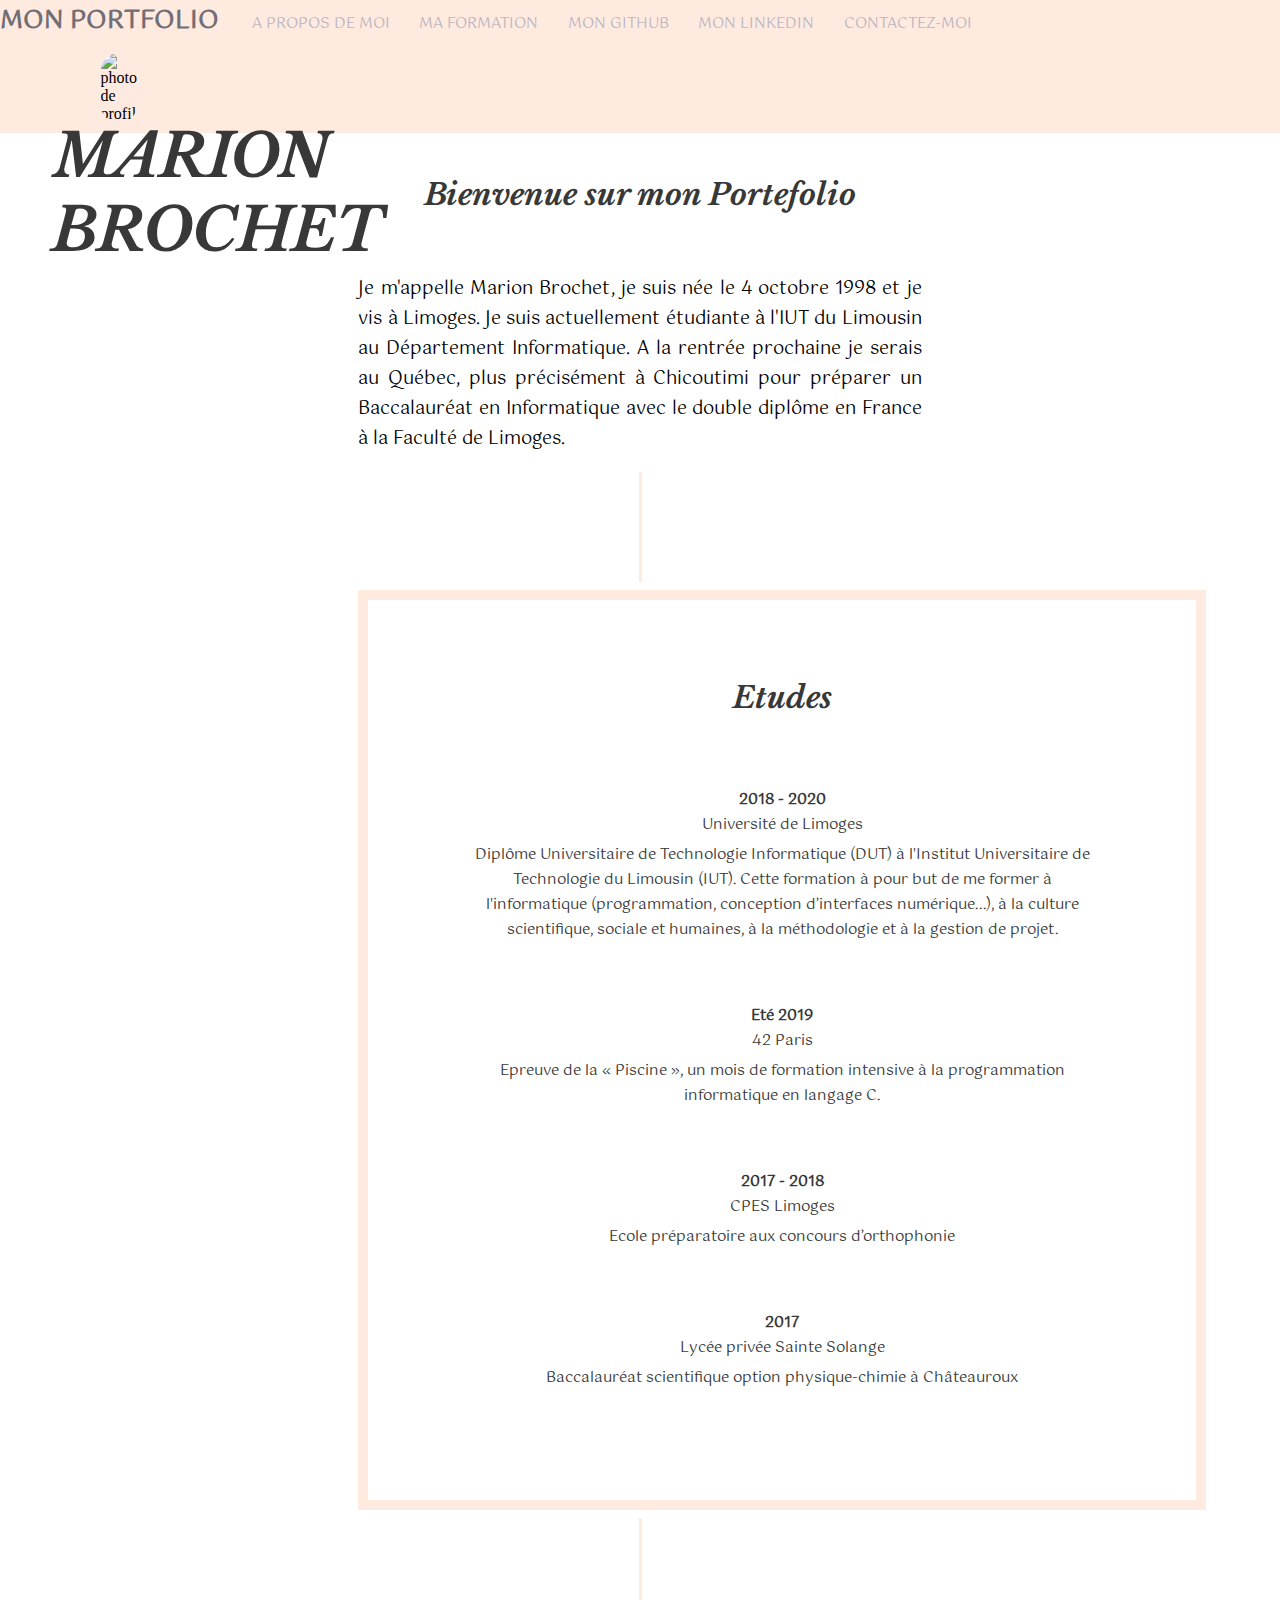
==== HTML/index.html @ 9174c8bb "Commit 1" ====
<!doctype html>
<html lang="fr">
<head>
	<title>Marion Brochet</title>
	<meta charset="UTF-8">
	<link rel="shortcut icon" href="../IMAGES/logo.png">
	<!-- font -->
	<link href="https://fonts.googleapis.com/css2?family=Libre+Baskerville&display=swap" rel="stylesheet">
	<link href="https://fonts.googleapis.com/css2?family=Gotu&display=swap" rel="stylesheet">
	<!-- css -->
	<link rel="stylesheet" href="../CSS/style.css">
  <script type="text/javascript" src="../js.js"></script>
</head>
<body>
  <div class="presentation">
    <div class="menu">
      <a href="#" class="logo"> Mon portfolio </a>

        <a href="#about"> A propos de moi</a>
        <a href="#education"> Ma formation</a>
        <a href="#git"> Mon github </a>
        <a href="#lin"> Mon Linkedin </a>
        <a href="#contact"> Contactez-moi </a>
    </div>
    <div class="photoetcercle">
      <!-- <div class="spinner-box">
        <div class="solar-system">
          <div class="earth-orbit orbit">
            <div class="planet earth"></div>
            <div class="venus-orbit orbit">
              <div class="planet venus"></div>
              <div class="mercury-orbit orbit">
                <div class="planet mercury"></div>
                <div class="sun"></div>
              </div>
            </div>
          </div>
        </div>
      </div> -->
      <div class="imageettexte">
        <img class="image" src="../canva-photo-editor.png" alt="photo de profil">
        <div class="text"> <h2>MARION BROCHET</h2></div>
      </div>
    </div>
  </div>
  <div id="about" class="propos">
    <br>
    <h2 >Bienvenue sur mon Portefolio</h2>
    <br>
    <p>Je m'appelle Marion Brochet, je suis née le 4 octobre 1998 et je vis à Limoges. Je suis actuellement étudiante à l'IUT du Limousin au Département Informatique. A la rentrée prochaine je serais au Québec, plus précisément à Chicoutimi pour préparer un Baccalauréat en Informatique avec le double diplôme en France à la Faculté de Limoges.</p>
  </div>
  <hr width="1px" size="110px" color="#ffeae0">
  <div id="education" class="recEduc">
    <br>
    <br>
    <br>
    <h2> Etudes </h2>
    <br>
    <br>
    <h1>2018 - 2020</h1>
    <p>Université de Limoges</p>
    <p>Diplôme Universitaire de Technologie Informatique (DUT) à l'Institut Universitaire de Technologie du Limousin (IUT). Cette formation à pour but de me former à l'informatique (programmation, conception d’interfaces numérique...), à la culture scientifique, sociale et humaines, à la méthodologie et à la gestion de projet. </p>
    <br>
    <br>
    <h1>Eté 2019</h1>
    <p>42 Paris</p>
    <p>Epreuve de la « Piscine », un mois de formation intensive à la programmation informatique en langage C.</p>
    <br>
    <br>
    <h1>2017 - 2018</h1>
    <p>CPES Limoges</p>
    <p>Ecole préparatoire aux concours d’orthophonie</p>
    <br>
    <br>
    <h1>2017</h1>
    <p>Lycée privée Sainte Solange</p>
    <p>Baccalauréat scientifique option physique-chimie à Châteauroux </p>
  </div>
  <hr width="1px" size="110px" color="#ffeae0">

</body>
</html>
---- CSS/style.css ----
@charset "UTF-8";

html, body {
	height: 100%;
}

body {
	margin: 0;
	padding: 0;
}

/* MENU DU HAUT */

.menu .logo {
  	color:#716E75;
    font-weight: bold;
    font-size: 25px;
}
.menu a {
	color : #BBB6C2;
	margin-right: 20px;
	text-transform: uppercase;
  text-decoration: none;
  font-size: 15px;
  margin-right: 2%;
}

.menu a:hover, .logo:hover {
	color:#716E75;
}

.presentation {
  background-color: #ffeae0;
}

h2 {
  font-family: 'Libre Baskerville', serif;
  font-size: 60px;
  font-style: italic;
  color : #383838;

}

img {
  height: 500px;
}

a, p, h1 {
  font-family: 'Gotu', sans-serif;
}

.photoetcercle {
    display: inline-block;
    position: relative;
}

.photoetcercle .spinner-box {
  position: absolute;
}

.spinner-box {
  margin-top: 20%;

}
.imageettexte {
    display: inline-block;
    position: relative;
    margin-left: 5%;
}

.image {
  margin: 10% 0% 10% 90%;
  border-radius: 100px;
}

.imageettexte .text {
    z-index: 1;
    position: absolute;
    text-align: center;
    top: 30%;
    left: 45%;
    width: 70%;
}

/* A PROPOS DE MOIS */

.propos h2 {
  text-align: center;
  font-weight: bold;
  color:#383838;
  font-size: 30px;
}

.propos p {
  text-align: justify;
  margin-right: 28%;
  margin-left: 28%;
  font-size: 18px;
}

/* EDUCATION */

.recEduc {
  border: 10px solid #ffeae0;
  width:828px;
	height:900px;
  margin-left: 28%;
  text-align: justify;
}

.recEduc h2 {
  text-align: center;
  font-weight: bold;
  color:#383838;
  font-size: 30px;
}

.recEduc p {
  text-align: center;
  color:#383838;
  font-size: 15px;
  margin-right: 12%;
  margin-left: 12%;
  margin-top: -10px;
}

.recEduc h1 {
  text-align: center;
  color:#383838;
  font-size: 15px;
  margin-right: 12%;
  margin-left: 12%;
}


/* ANIMATION CERCLE */
/*
@keyframes spin {
  from {
    transform: rotate(0);
  }
  to{
    transform: rotate(359deg);
  }
}

.spinner-box {
  width: 300px;
  height: 300px;
  display: flex;
  justify-content: center;
  align-items: center;
  background-color: transparent;
} */

/* SOLAR SYSTEM */
/*
.solar-system {
  width: 250px;
  height: 250px;
  display: flex;
  justify-content: center;
  align-items: center;
}

.orbit {
	position: relative;
	display: flex;
	justify-content: center;
	align-items: center;
	border: 1px solid #BFB0A8;
	border-radius: 50%;
}

.earth-orbit {
	width: 165px;
	height: 165px;
  -webkit-animation: spin 12s linear 0s infinite;
}

.venus-orbit {
	width: 120px;
	height: 120px;
  -webkit-animation: spin 7.4s linear 0s infinite;
}

.mercury-orbit {
	width: 90px;
	height: 90px;
  -webkit-animation: spin 3s linear 0s infinite;
}

.planet {
	position: absolute;
	top: -5px;
  width: 10px;
  height: 10px;
	border-radius: 50%;
  background-color: #D4ECFFe;
}

.sun {
	width: 35px;
	height: 35px;
	border-radius: 50%;
	background-color: #C7E7FF;
} */


  /* Tablette */
@media screen and (max-width: 992px) {
  body {
    background-color: red;
  }
}

/* Mobile */
@media screen and (max-width: 600px) {
  body {
    background-color: olive;
  }
}


/* Couleur :

Rose pale : #ffeae0
Gris foncé : 383838
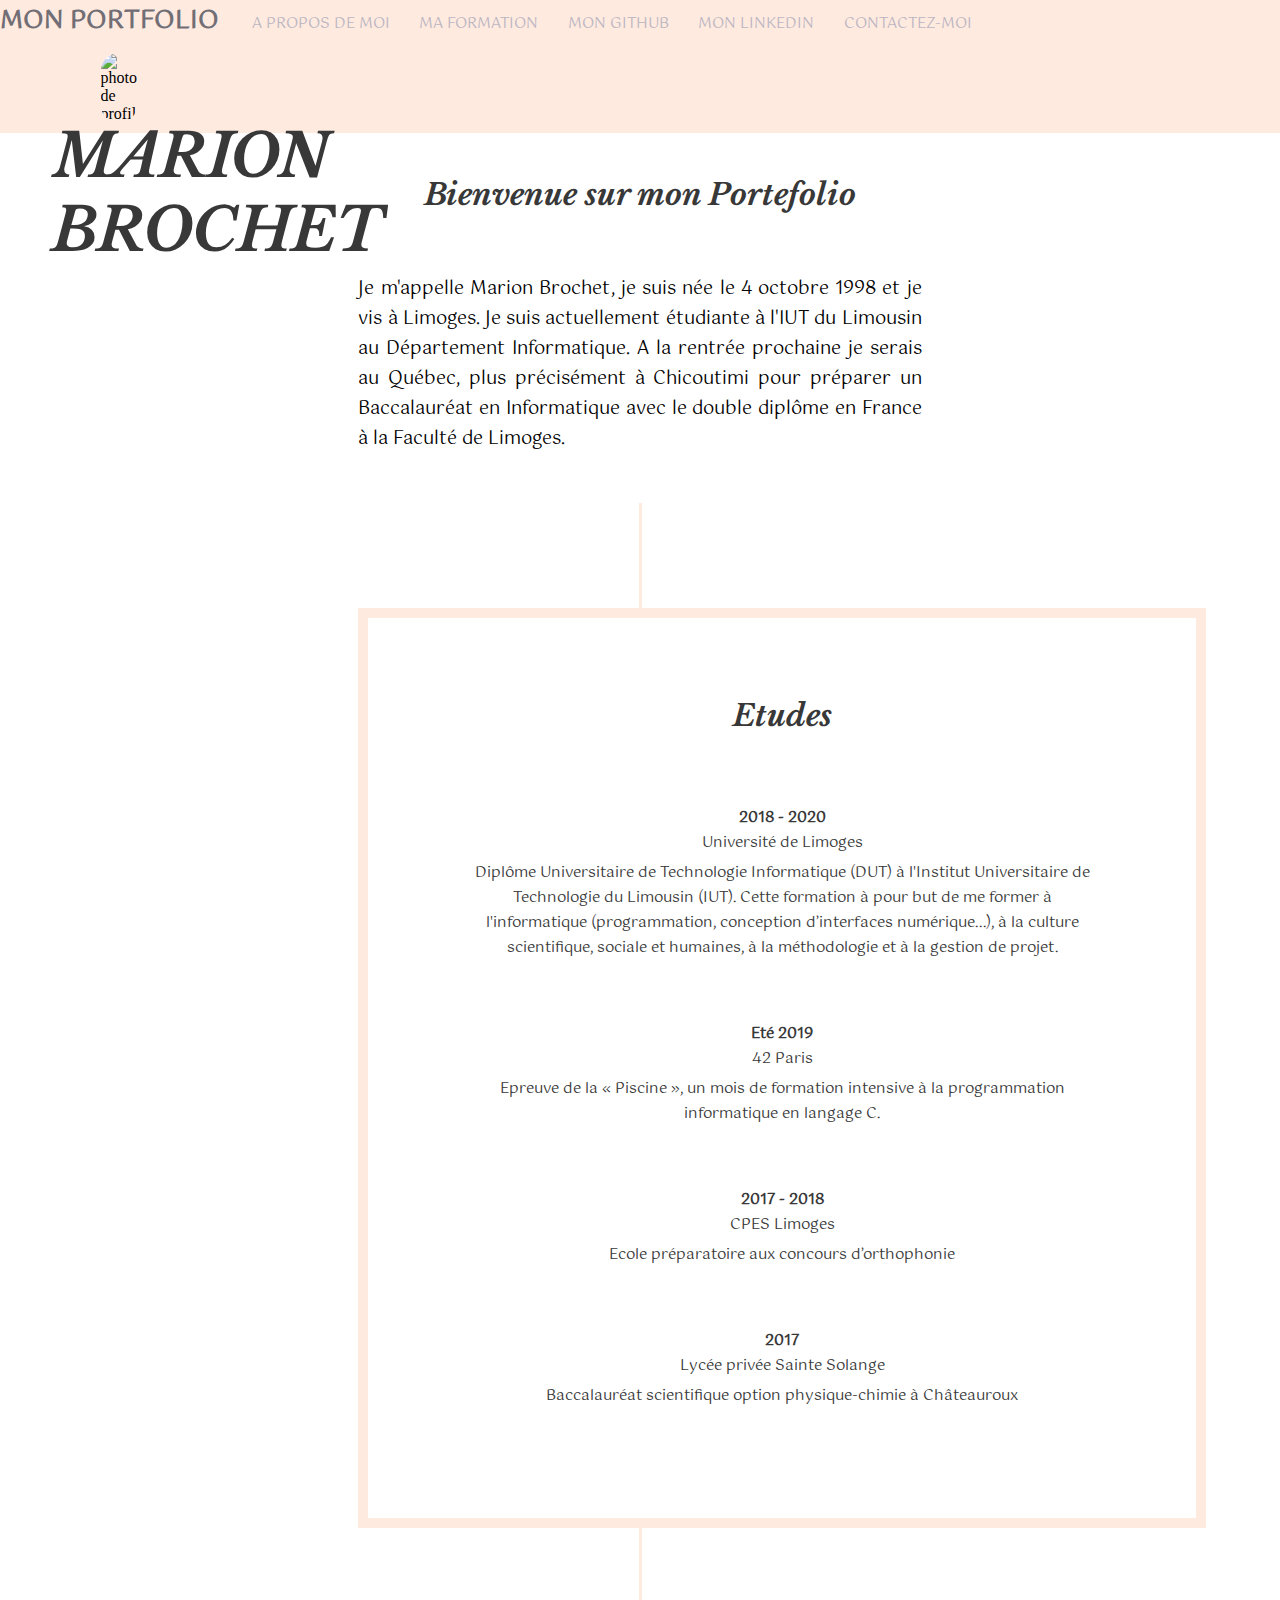
==== commit c9a8d44c: "Mise en page accueil" ====
--- a/HTML/index.html
+++ b/HTML/index.html
@@ -9,6 +9,7 @@
 	<link href="https://fonts.googleapis.com/css2?family=Gotu&display=swap" rel="stylesheet">
 	<!-- css -->
 	<link rel="stylesheet" href="../CSS/style.css">
+
   <script type="text/javascript" src="../js.js"></script>
 </head>
 <body>
@@ -22,6 +23,7 @@
         <a href="#lin"> Mon Linkedin </a>
         <a href="#contact"> Contactez-moi </a>
     </div>
+
     <div class="photoetcercle">
       <!-- <div class="spinner-box">
         <div class="solar-system">
@@ -49,6 +51,8 @@
     <br>
     <p>Je m'appelle Marion Brochet, je suis née le 4 octobre 1998 et je vis à Limoges. Je suis actuellement étudiante à l'IUT du Limousin au Département Informatique. A la rentrée prochaine je serais au Québec, plus précisément à Chicoutimi pour préparer un Baccalauréat en Informatique avec le double diplôme en France à la Faculté de Limoges.</p>
   </div>
+	<br>
+	<br>
   <hr width="1px" size="110px" color="#ffeae0">
   <div id="education" class="recEduc">
     <br>
@@ -78,5 +82,6 @@
   </div>
   <hr width="1px" size="110px" color="#ffeae0">
 
+
 </body>
 </html>
--- a/CSS/style.css
+++ b/CSS/style.css
@@ -2,11 +2,26 @@
 
 html, body {
 	height: 100%;
+}
+@keyframes fadein {
+    from {
+        opacity:0;
+				transition : all 0.5s ease-in-out;
+				transform : translate(0px,-100px);
+
+    }
+    to {
+        opacity:1;
+    }
 }
 
 body {
 	margin: 0;
 	padding: 0;
+	animation: fadein 2s;
+    -moz-animation: fadein 2s; /* Firefox */
+    -webkit-animation: fadein 2s; /* Safari et Chrome */
+    -o-animation: fadein 2s; /* Opera */
 }
 
 /* MENU DU HAUT */
@@ -132,7 +147,10 @@
   margin-left: 12%;
 }
 
-
+hr {
+	margin-bottom: -5px;
+	margin-top: -5px;
+}
 /* ANIMATION CERCLE */
 /*
 @keyframes spin {
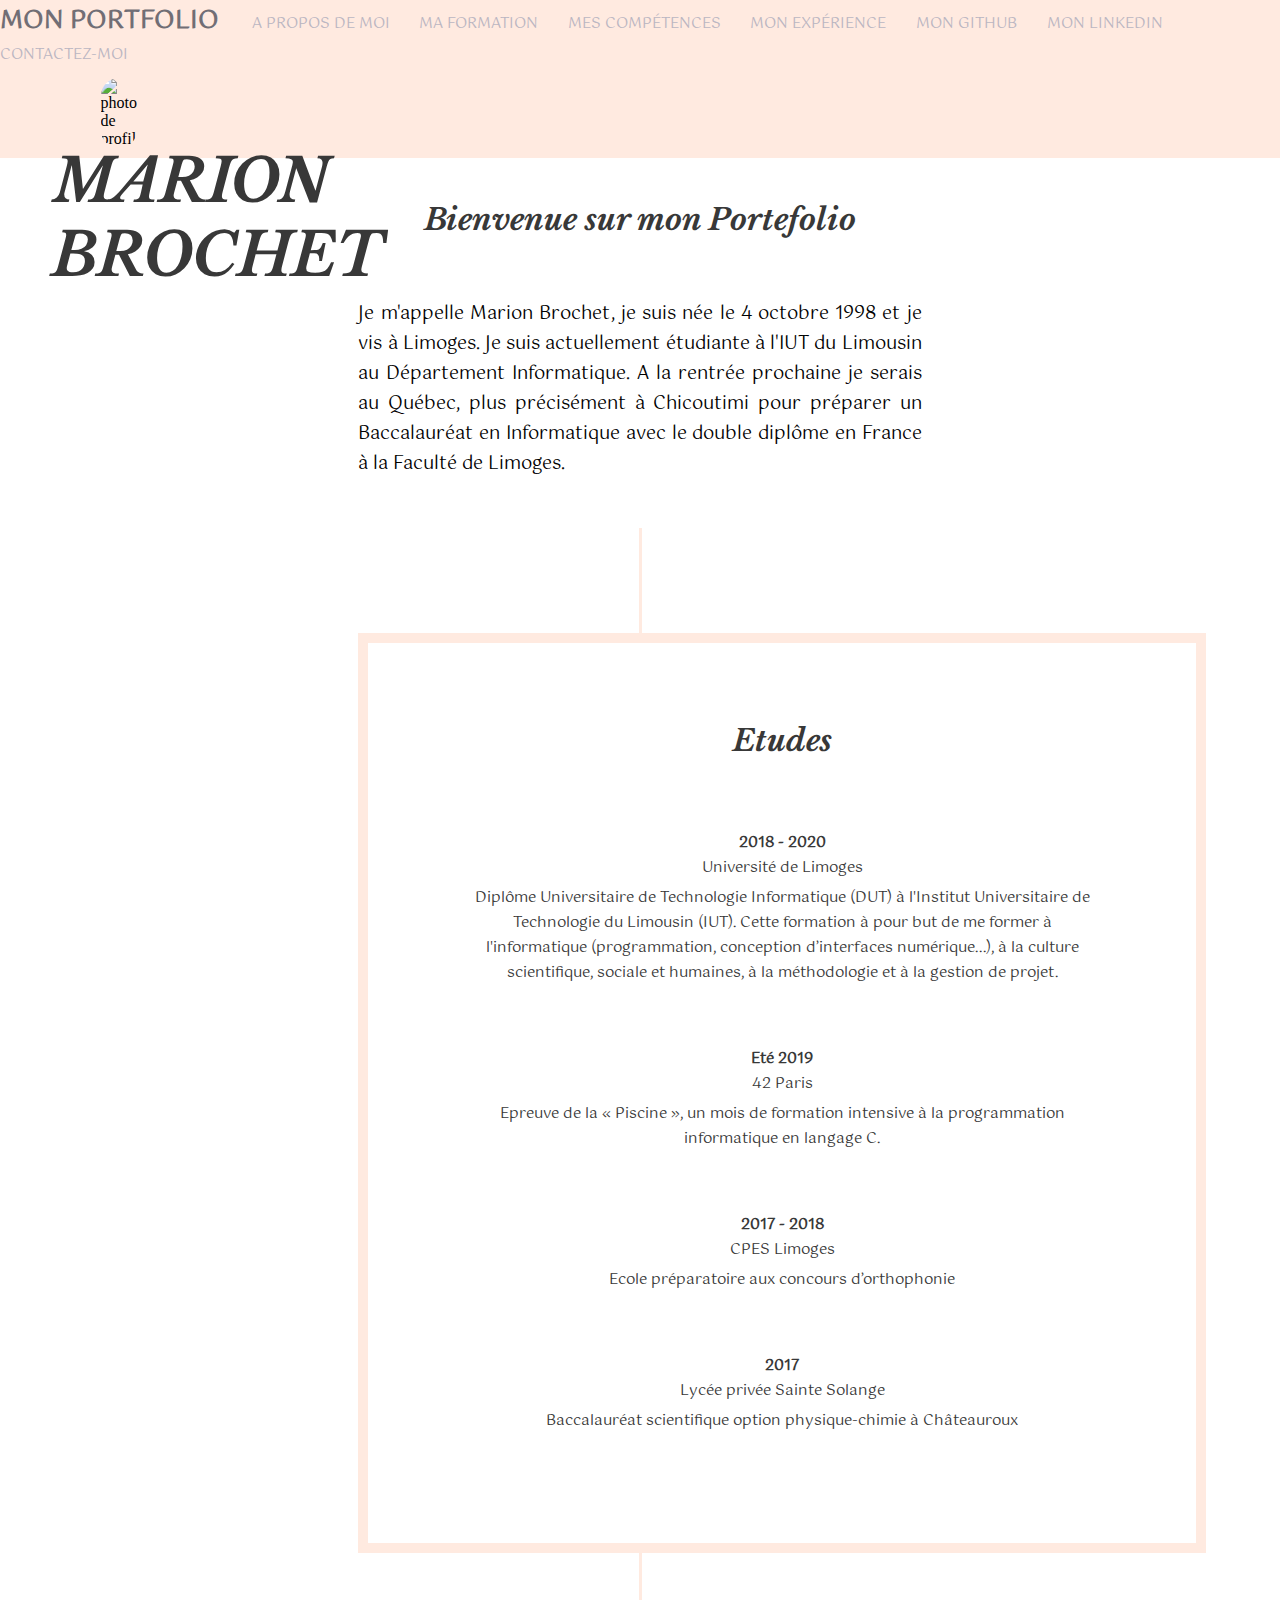
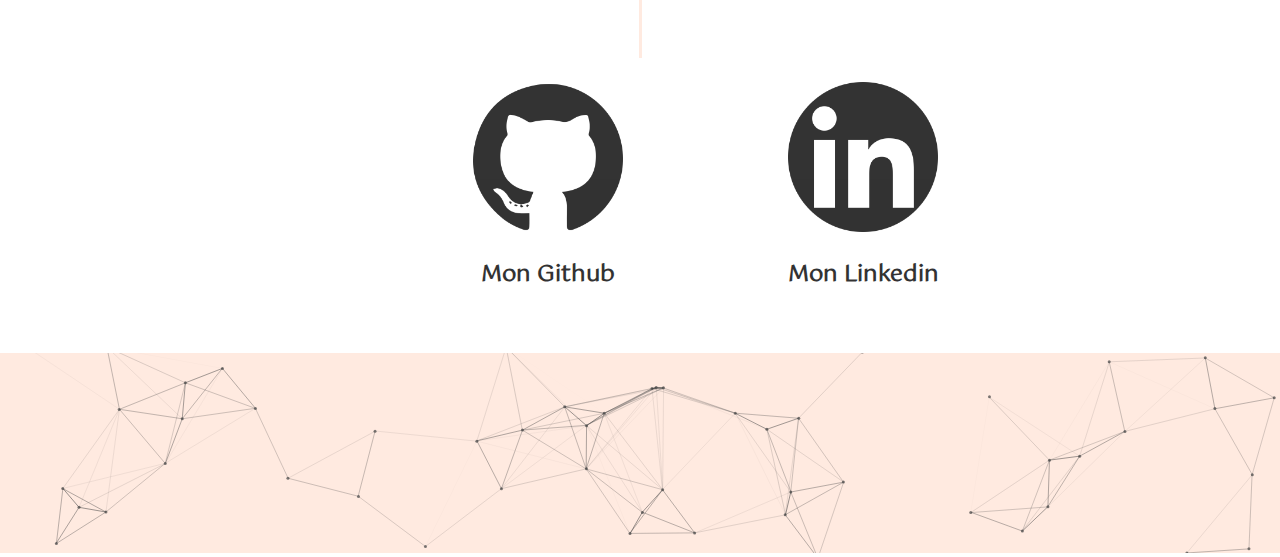
==== commit 534496e0: "Footer et Lien Git et Linkedin" ====
--- a/HTML/index.html
+++ b/HTML/index.html
@@ -13,47 +13,40 @@
   <script type="text/javascript" src="../js.js"></script>
 </head>
 <body>
+
   <div class="presentation">
     <div class="menu">
       <a href="#" class="logo"> Mon portfolio </a>
 
         <a href="#about"> A propos de moi</a>
         <a href="#education"> Ma formation</a>
+				<a href="#comp"> Mes compétences</a>
+				<a href="#exp"> Mon expérience</a>
         <a href="#git"> Mon github </a>
         <a href="#lin"> Mon Linkedin </a>
         <a href="#contact"> Contactez-moi </a>
     </div>
 
     <div class="photoetcercle">
-      <!-- <div class="spinner-box">
-        <div class="solar-system">
-          <div class="earth-orbit orbit">
-            <div class="planet earth"></div>
-            <div class="venus-orbit orbit">
-              <div class="planet venus"></div>
-              <div class="mercury-orbit orbit">
-                <div class="planet mercury"></div>
-                <div class="sun"></div>
-              </div>
-            </div>
-          </div>
-        </div>
-      </div> -->
       <div class="imageettexte">
-        <img class="image" src="../canva-photo-editor.png" alt="photo de profil">
+        <img class="image" src="../IMAGES/canva-photo-editor.png" alt="photo de profil">
         <div class="text"> <h2>MARION BROCHET</h2></div>
       </div>
     </div>
   </div>
+
   <div id="about" class="propos">
     <br>
     <h2 >Bienvenue sur mon Portefolio</h2>
     <br>
     <p>Je m'appelle Marion Brochet, je suis née le 4 octobre 1998 et je vis à Limoges. Je suis actuellement étudiante à l'IUT du Limousin au Département Informatique. A la rentrée prochaine je serais au Québec, plus précisément à Chicoutimi pour préparer un Baccalauréat en Informatique avec le double diplôme en France à la Faculté de Limoges.</p>
   </div>
+
 	<br>
 	<br>
+
   <hr width="1px" size="110px" color="#ffeae0">
+
   <div id="education" class="recEduc">
     <br>
     <br>
@@ -80,8 +73,48 @@
     <p>Lycée privée Sainte Solange</p>
     <p>Baccalauréat scientifique option physique-chimie à Châteauroux </p>
   </div>
+
   <hr width="1px" size="110px" color="#ffeae0">
 
 
+	<div class="donne">
+		<article id="git" class="github">
+			<a class="liengl" href="https://github.com/marionjadebrochet">
+			<img class="gitimg" src="../IMAGES/github.png" alt="Logo Github">
+			<p class="butongitlin">Mon Github</p></a>
+		</article>
+		<article id="lin" class="linkedin">
+				<a class="liengl" href="https://www.linkedin.com/in/marion-brochet/">
+			<img class="linimg" src="../IMAGES/linkedin.png" alt="Logo Linkedin">
+			<p class="butongitlin">Mon Linkedin</p></a>
+		</article>
+	</div>
+
+
+
+<footer>
+	<div id="particle-canvas">
+	</div>
+</footer>
+
+<script type="text/javascript">
+// particle.min.js hosted on GitHub
+// Scroll down for initialisation code
+
+!function(a){var b="object"==typeof self&&self.self===self&&self||"object"==typeof global&&global.global===global&&global;"function"==typeof define&&define.amd?define(["exports"],function(c){b.ParticleNetwork=a(b,c)}):"object"==typeof module&&module.exports?module.exports=a(b,{}):b.ParticleNetwork=a(b,{})}(function(a,b){var c=function(a){this.canvas=a.canvas,this.g=a.g,this.particleColor=a.options.particleColor,this.x=Math.random()*this.canvas.width,this.y=Math.random()*this.canvas.height,this.velocity={x:(Math.random()-.5)*a.options.velocity,y:(Math.random()-.5)*a.options.velocity}};return c.prototype.update=function(){(this.x>this.canvas.width+20||this.x<-20)&&(this.velocity.x=-this.velocity.x),(this.y>this.canvas.height+20||this.y<-20)&&(this.velocity.y=-this.velocity.y),this.x+=this.velocity.x,this.y+=this.velocity.y},c.prototype.h=function(){this.g.beginPath(),this.g.fillStyle=this.particleColor,this.g.globalAlpha=.7,this.g.arc(this.x,this.y,1.5,0,2*Math.PI),this.g.fill()},b=function(a,b){this.i=a,this.i.size={width:this.i.offsetWidth,height:this.i.offsetHeight},b=void 0!==b?b:{},this.options={particleColor:void 0!==b.particleColor?b.particleColor:"#fff",background:void 0!==b.background?b.background:"#1a252f",interactive:void 0!==b.interactive?b.interactive:!0,velocity:this.setVelocity(b.speed),density:this.j(b.density)},this.init()},b.prototype.init=function(){if(this.k=document.createElement("div"),this.i.appendChild(this.k),this.l(this.k,{position:"absolute",top:0,left:0,bottom:0,right:0,"z-index":1}),/(^#[0-9A-F]{6}$)|(^#[0-9A-F]{3}$)/i.test(this.options.background))this.l(this.k,{background:this.options.background});else{if(!/\.(gif|jpg|jpeg|tiff|png)$/i.test(this.options.background))return console.error("Please specify a valid background image or hexadecimal color"),!1;this.l(this.k,{background:'url("'+this.options.background+'") no-repeat center',"background-size":"cover"})}if(!/(^#[0-9A-F]{6}$)|(^#[0-9A-F]{3}$)/i.test(this.options.particleColor))return console.error("Please specify a valid particleColor hexadecimal color"),!1;this.canvas=document.createElement("canvas"),this.i.appendChild(this.canvas),this.g=this.canvas.getContext("2d"),this.canvas.width=this.i.size.width,this.canvas.height=this.i.size.height,this.l(this.i,{position:"relative"}),this.l(this.canvas,{"z-index":"20",position:"relative"}),window.addEventListener("resize",function(){return this.i.offsetWidth===this.i.size.width&&this.i.offsetHeight===this.i.size.height?!1:(this.canvas.width=this.i.size.width=this.i.offsetWidth,this.canvas.height=this.i.size.height=this.i.offsetHeight,clearTimeout(this.m),void(this.m=setTimeout(function(){this.o=[];for(var a=0;a<this.canvas.width*this.canvas.height/this.options.density;a++)this.o.push(new c(this));this.options.interactive&&this.o.push(this.p),requestAnimationFrame(this.update.bind(this))}.bind(this),500)))}.bind(this)),this.o=[];for(var a=0;a<this.canvas.width*this.canvas.height/this.options.density;a++)this.o.push(new c(this));this.options.interactive&&(this.p=new c(this),this.p.velocity={x:0,y:0},this.o.push(this.p),this.canvas.addEventListener("mousemove",function(a){this.p.x=a.clientX-this.canvas.offsetLeft,this.p.y=a.clientY-this.canvas.offsetTop}.bind(this)),this.canvas.addEventListener("mouseup",function(a){this.p.velocity={x:(Math.random()-.5)*this.options.velocity,y:(Math.random()-.5)*this.options.velocity},this.p=new c(this),this.p.velocity={x:0,y:0},this.o.push(this.p)}.bind(this))),requestAnimationFrame(this.update.bind(this))},b.prototype.update=function(){this.g.clearRect(0,0,this.canvas.width,this.canvas.height),this.g.globalAlpha=1;for(var a=0;a<this.o.length;a++){this.o[a].update(),this.o[a].h();for(var b=this.o.length-1;b>a;b--){var c=Math.sqrt(Math.pow(this.o[a].x-this.o[b].x,2)+Math.pow(this.o[a].y-this.o[b].y,2));c>120||(this.g.beginPath(),this.g.strokeStyle=this.options.particleColor,this.g.globalAlpha=(120-c)/120,this.g.lineWidth=.7,this.g.moveTo(this.o[a].x,this.o[a].y),this.g.lineTo(this.o[b].x,this.o[b].y),this.g.stroke())}}0!==this.options.velocity&&requestAnimationFrame(this.update.bind(this))},b.prototype.setVelocity=function(a){return"fast"===a?1:"slow"===a?.33:"none"===a?0:.66},b.prototype.j=function(a){return"high"===a?5e3:"low"===a?2e4:isNaN(parseInt(a,10))?1e4:a},b.prototype.l=function(a,b){for(var c in b)a.style[c]=b[c]},b});
+
+// Initialisation
+
+var canvasDiv = document.getElementById('particle-canvas');
+var options = {
+particleColor: '#454545',
+background: '#ffeae0',
+interactive: true,
+speed: 'medium',
+density: 'high'
+};
+var particleCanvas = new ParticleNetwork(canvasDiv, options);
+</script>
+
 </body>
 </html>
--- a/CSS/style.css
+++ b/CSS/style.css
@@ -24,6 +24,7 @@
     -o-animation: fadein 2s; /* Opera */
 }
 
+
 /* MENU DU HAUT */
 
 .menu .logo {
@@ -151,79 +152,72 @@
 	margin-bottom: -5px;
 	margin-top: -5px;
 }
-/* ANIMATION CERCLE */
-/*
-@keyframes spin {
-  from {
-    transform: rotate(0);
-  }
-  to{
-    transform: rotate(359deg);
-  }
-}
-
-.spinner-box {
-  width: 300px;
-  height: 300px;
-  display: flex;
-  justify-content: center;
-  align-items: center;
-  background-color: transparent;
-} */
-
-/* SOLAR SYSTEM */
-/*
-.solar-system {
-  width: 250px;
+
+/* CARRE */
+
+.donne {
+	height: 300px;
+	/* background-color: #ffeae0; */
+	display: flex;
+}
+
+.github  {
+	width: 200px;
   height: 250px;
-  display: flex;
-  justify-content: center;
-  align-items: center;
-}
-
-.orbit {
-	position: relative;
-	display: flex;
-	justify-content: center;
-	align-items: center;
-	border: 1px solid #BFB0A8;
-	border-radius: 50%;
-}
-
-.earth-orbit {
-	width: 165px;
-	height: 165px;
-  -webkit-animation: spin 12s linear 0s infinite;
-}
-
-.venus-orbit {
-	width: 120px;
-	height: 120px;
-  -webkit-animation: spin 7.4s linear 0s infinite;
-}
-
-.mercury-orbit {
-	width: 90px;
-	height: 90px;
-  -webkit-animation: spin 3s linear 0s infinite;
-}
-
-.planet {
-	position: absolute;
-	top: -5px;
-  width: 10px;
-  height: 10px;
-	border-radius: 50%;
-  background-color: #D4ECFFe;
-}
-
-.sun {
-	width: 35px;
-	height: 35px;
-	border-radius: 50%;
-	background-color: #C7E7FF;
-} */
-
+	margin-left: 35%;
+	border-radius: 40px;
+	opacity: 0.8;
+}
+
+.github:hover {
+	opacity: 1;
+  transition: 0.3s;
+	background-color: #ffeae0;
+}
+
+.linkedin {
+  width: 200px;
+  height: 250px;
+	margin-left: 9%;
+	border-radius: 40px;
+	opacity: 0.8;
+}
+
+.linkedin:hover {
+	opacity: 1;
+  transition: 0.3s;
+	background-color: #ffeae0;
+}
+
+.gitimg {
+	width: 150px;
+	height: 150px;
+	display: block;
+    margin-left: auto;
+		margin-right: auto;
+		margin-top: -5%;
+}
+
+.linimg {
+	width: 150px;
+	height: 150px;
+	display: block;
+    margin-left: auto;
+    margin-right: auto;
+		margin-top: -5%;
+}
+
+
+.liengl {
+		text-decoration: none;
+		font-family: 'Gotu', sans-serif;
+		text-align: center;
+		color: black;
+		font-weight: bold;
+		font-size: 23px;
+		margin-right: 12%;
+		margin-left: 12%;
+}
 
   /* Tablette */
 @media screen and (max-width: 992px) {
@@ -239,8 +233,12 @@
   }
 }
 
+#particle-canvas {
+  height: 200px;
+}
 
 /* Couleur :
 
 Rose pale : #ffeae0
 Gris foncé : 383838
+A7D9D6
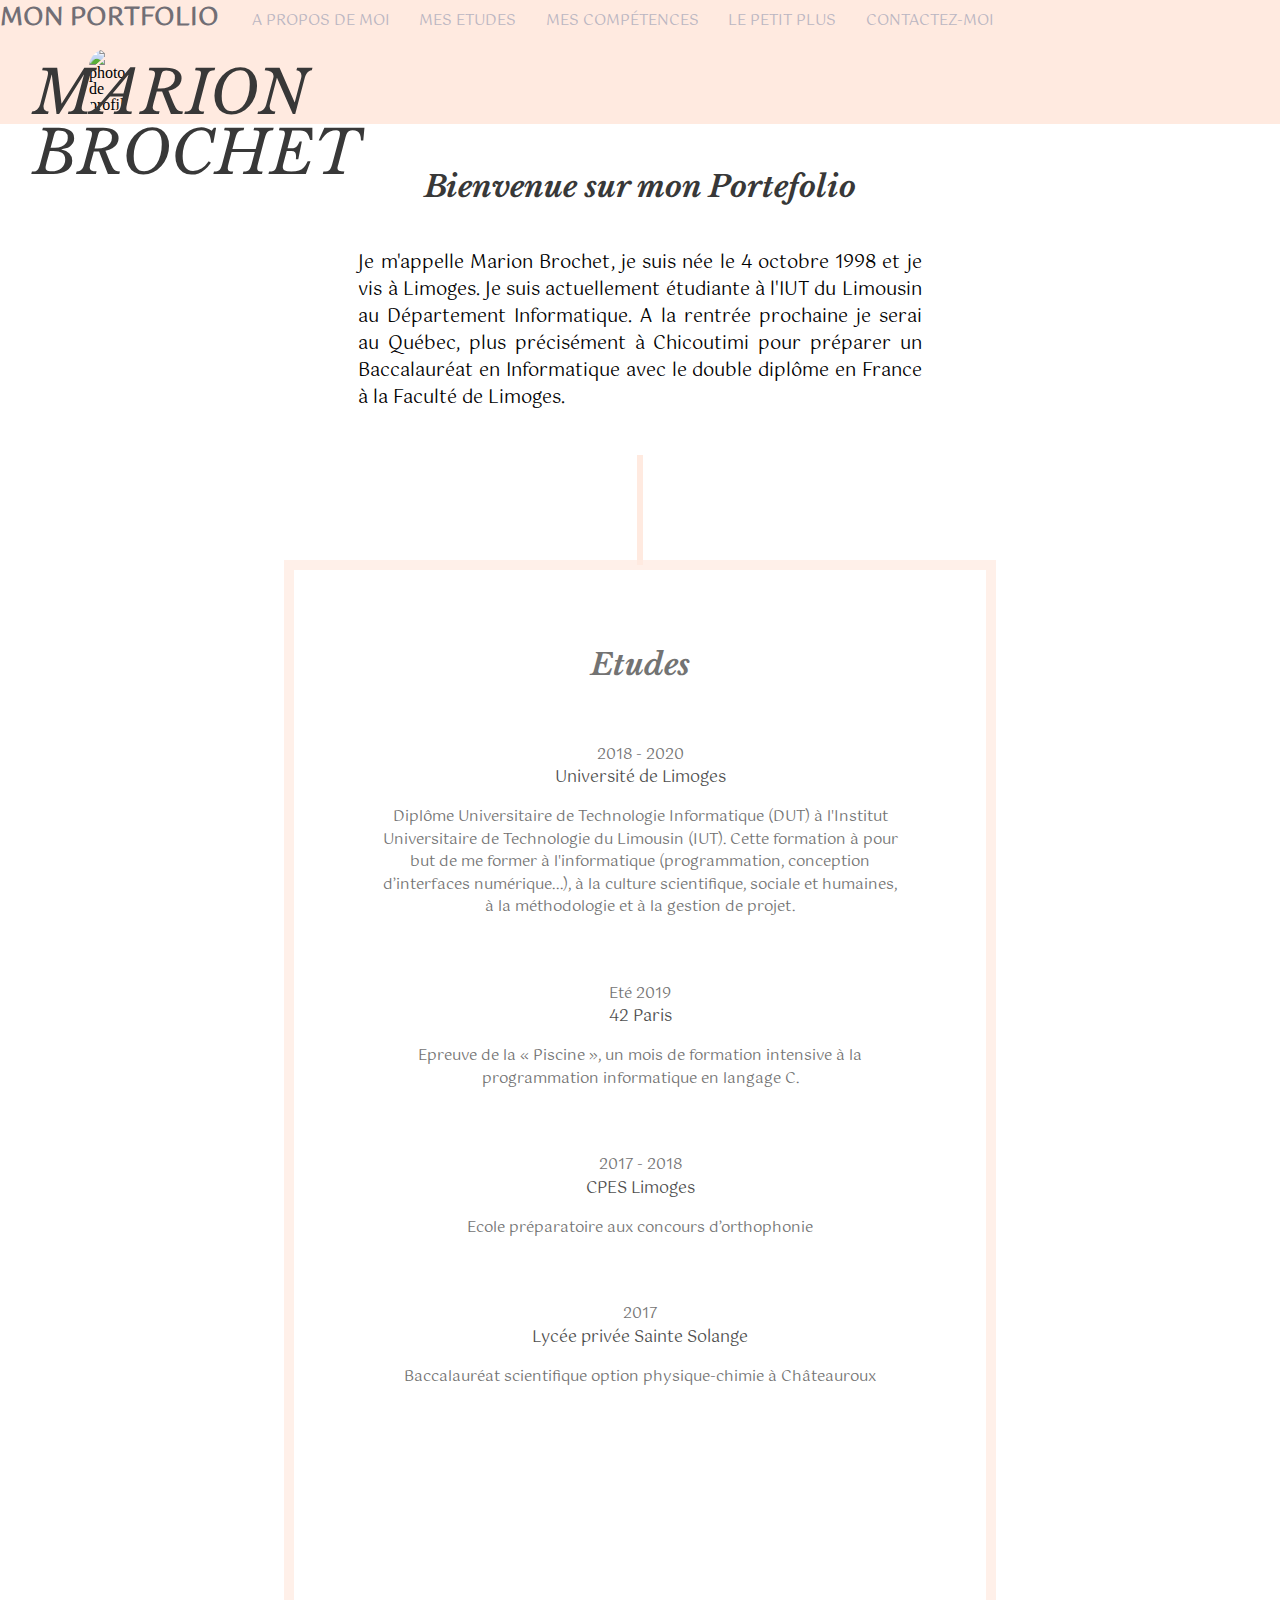
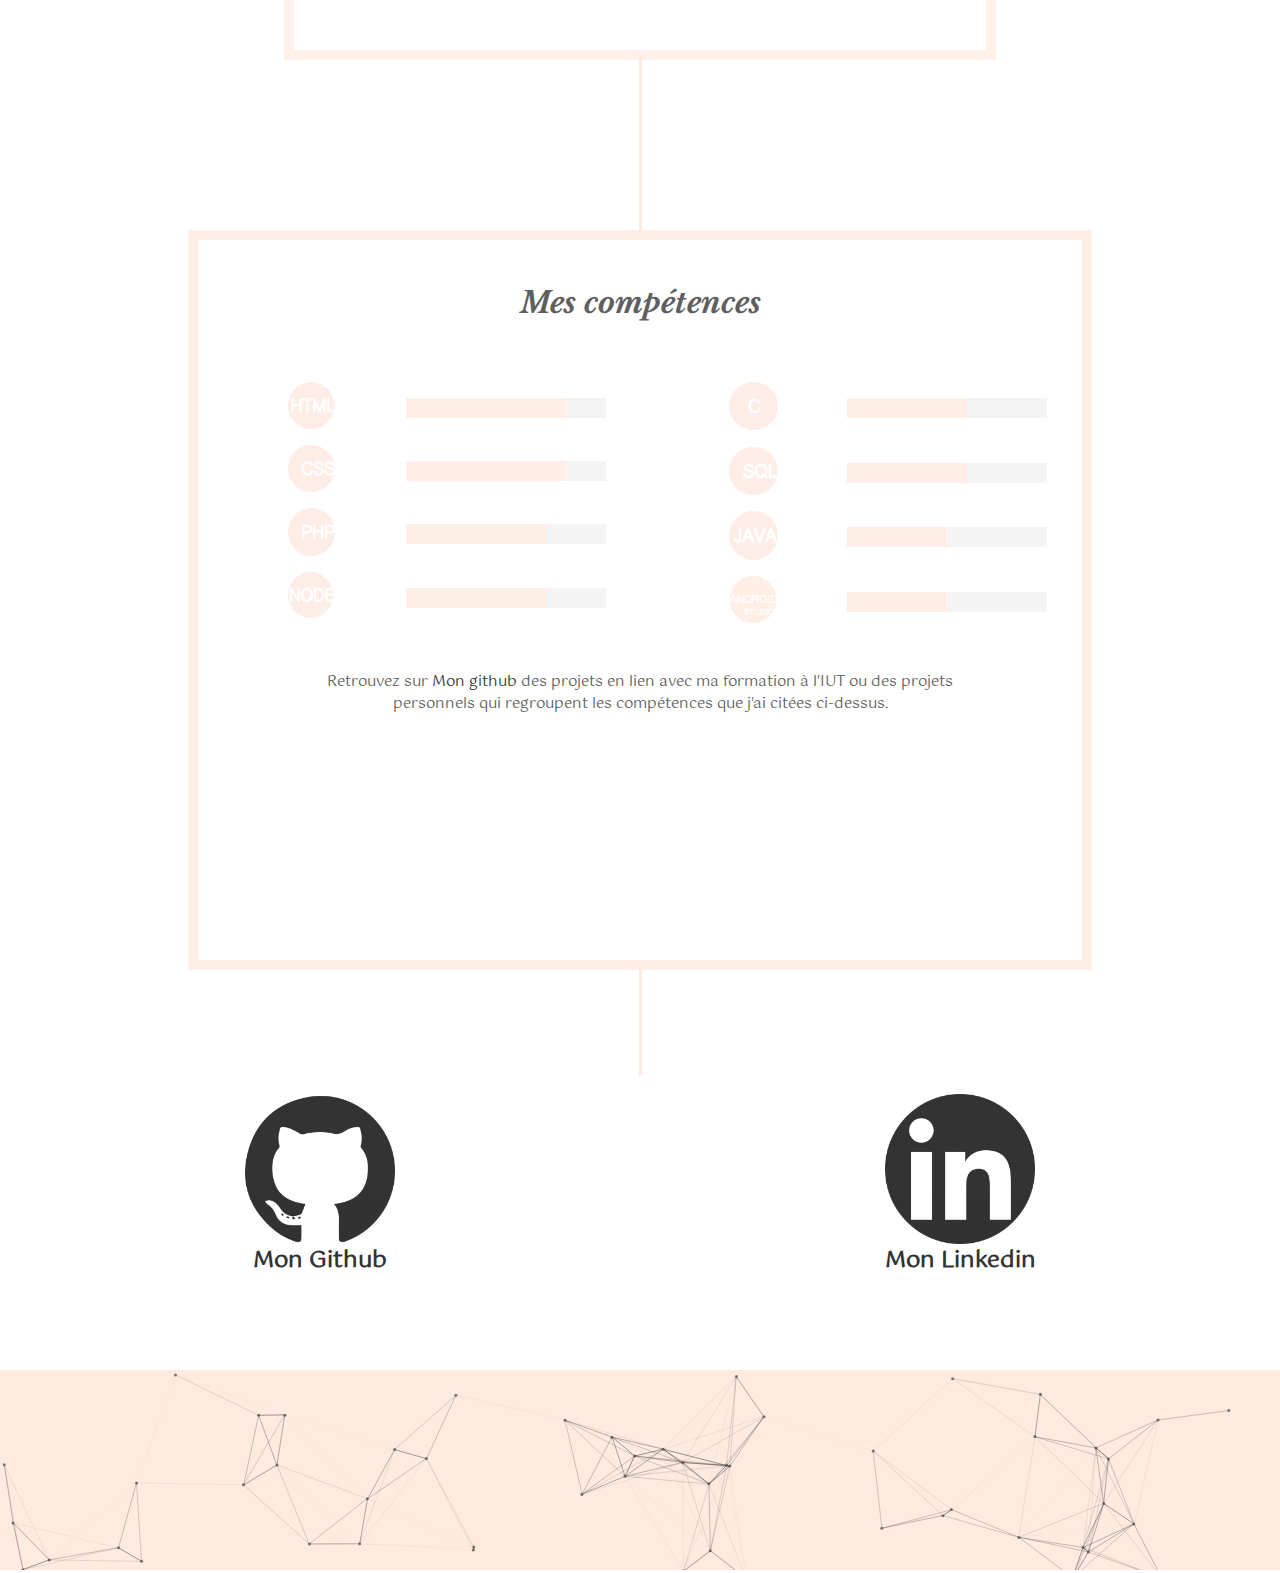
==== commit 1156cc1e: "Competence et css" ====
--- a/HTML/index.html
+++ b/HTML/index.html
@@ -10,6 +10,11 @@
 	<!-- css -->
 	<link rel="stylesheet" href="../CSS/style.css">
 
+
+	<link rel="stylesheet" href="../CSS/bars.css">
+    <!-- Place this tag in your head or just before your close body tag. -->
+    <script async defer src="https://buttons.github.io/buttons.js"></script>
+
   <script type="text/javascript" src="../js.js"></script>
 </head>
 <body>
@@ -19,11 +24,9 @@
       <a href="#" class="logo"> Mon portfolio </a>
 
         <a href="#about"> A propos de moi</a>
-        <a href="#education"> Ma formation</a>
+        <a href="#education"> Mes Etudes</a>
 				<a href="#comp"> Mes compétences</a>
-				<a href="#exp"> Mon expérience</a>
-        <a href="#git"> Mon github </a>
-        <a href="#lin"> Mon Linkedin </a>
+        <a href="#plus"> Le petit plus </a>
         <a href="#contact"> Contactez-moi </a>
     </div>
 
@@ -37,41 +40,154 @@
 
   <div id="about" class="propos">
     <br>
+		<br>
+		<br>
     <h2 >Bienvenue sur mon Portefolio</h2>
     <br>
-    <p>Je m'appelle Marion Brochet, je suis née le 4 octobre 1998 et je vis à Limoges. Je suis actuellement étudiante à l'IUT du Limousin au Département Informatique. A la rentrée prochaine je serais au Québec, plus précisément à Chicoutimi pour préparer un Baccalauréat en Informatique avec le double diplôme en France à la Faculté de Limoges.</p>
+		<br>
+		<br>
+    <p>Je m'appelle Marion Brochet, je suis née le 4 octobre 1998 et je vis à Limoges. Je suis actuellement étudiante à l'IUT du Limousin au Département Informatique. A la rentrée prochaine je serai au Québec, plus précisément à Chicoutimi pour préparer un Baccalauréat en Informatique avec le double diplôme en France à la Faculté de Limoges.</p>
   </div>
 
 	<br>
 	<br>
-
-  <hr width="1px" size="110px" color="#ffeae0">
+	<br>
+
+  <hr width="0.3%" size="110px" color="#ffeae0">
 
   <div id="education" class="recEduc">
     <br>
     <br>
     <br>
+		<br>
+		<br>
     <h2> Etudes </h2>
     <br>
-    <br>
+    <br><br><br>
     <h1>2018 - 2020</h1>
-    <p>Université de Limoges</p>
+    <b>Université de Limoges</b>
+		<br>
+		<br>
     <p>Diplôme Universitaire de Technologie Informatique (DUT) à l'Institut Universitaire de Technologie du Limousin (IUT). Cette formation à pour but de me former à l'informatique (programmation, conception d’interfaces numérique...), à la culture scientifique, sociale et humaines, à la méthodologie et à la gestion de projet. </p>
     <br>
+		<br><br>
     <br>
     <h1>Eté 2019</h1>
-    <p>42 Paris</p>
+    <b>42 Paris</b>
+		<br>
+		<br>
     <p>Epreuve de la « Piscine », un mois de formation intensive à la programmation informatique en langage C.</p>
-    <br>
+		<br>
+		<br><br>
     <br>
     <h1>2017 - 2018</h1>
-    <p>CPES Limoges</p>
+    <b>CPES Limoges</b>
+		<br>
+		<br>
     <p>Ecole préparatoire aux concours d’orthophonie</p>
-    <br>
+		<br>
+		<br><br>
     <br>
     <h1>2017</h1>
-    <p>Lycée privée Sainte Solange</p>
+    <b>Lycée privée Sainte Solange</b>
+		<br>
+		<br>
     <p>Baccalauréat scientifique option physique-chimie à Châteauroux </p>
+		<br>
+		<br><br>
+		<br>
+  </div>
+
+	<hr width="1px" size="180px" color="#ffeae0">
+
+	<div id="comp" class="recComp">
+    <br>
+		<br>
+		<br>
+    <h2> Mes compétences </h2>
+    <br>
+    <br>
+		<br>
+		<br>
+
+<div class="ens">
+
+
+		<div class="cote1">
+			<div class="imgetprog">
+				<div class="logocom">
+					<img class="logocom" src="../IMAGES/html.png" alt="Image html">
+				</div>
+				<div class="bare">
+					<p><a class="jauge"><span class="jauge-remplissage1"></span></a></p>
+				</div>
+			</div>
+			<div class="imgetprog">
+				<div class="logocom">
+					<img class="logocom" src="../IMAGES/css.png" alt="Image css">
+				</div>
+				<div class="bare">
+					<p><a class="jauge"><span class="jauge-remplissage1"></span></a></p>
+				</div>
+			</div>
+			<div class="imgetprog">
+				<div class="logocom">
+					<img class="logocom" src="../IMAGES/php.png" alt="Image php">
+				</div>
+				<div class="bare">
+					<p><a class="jauge"><span class="jauge-remplissage2"></span></a></p>
+				</div>
+			</div>
+			<div class="imgetprog">
+				<div class="logocom">
+					<img class="logocom" src="../IMAGES/node.png" alt="Image node">
+				</div>
+				<div class="bare">
+					<p><a class="jauge"><span class="jauge-remplissage2"></span></a></p>
+				</div>
+			</div>
+    </div>
+
+
+	 <div class="cote1">
+		<div class="imgetprog">
+			<div class="logocom">
+				<img class="logocom" src="../IMAGES/c.png" alt="Image c">
+			</div>
+			<div class="bare">
+				<p><a class="jauge"><span class="jauge-remplissage3"></span></a></p>
+			</div>
+		</div>
+		<div class="imgetprog">
+			<div class="logocom">
+				<img class="logocom" src="../IMAGES/sql.png" alt="Image sql">
+			</div>
+			<div class="bare">
+				<p><a class="jauge"><span class="jauge-remplissage3"></span></a></p>
+			</div>
+		</div>
+		<div class="imgetprog">
+			<div class="logocom">
+				<img class="logocom" src="../IMAGES/java.png" alt="Image java">
+			</div>
+			<div class="bare">
+				<p><a class="jauge"><span class="jauge-remplissage4"></span></a></p>
+			</div>
+		</div>
+		<div class="imgetprog">
+			<div class="logocom">
+				<img class="logocom" src="../IMAGES/android.png" alt="Image android">
+			</div>
+			<div class="bare">
+				<p><a class="jauge"><span class="jauge-remplissage4"></span></a></p>
+			</div>
+		</div>
+	</div>
+	</div>
+
+		<br><br>
+		<p>Retrouvez sur <a href="#git"> Mon github </a> des projets en lien avec ma formation à l'IUT ou des projets personnels qui regroupent les compétences que j'ai citées ci-dessus. </p>
+		<br>
   </div>
 
   <hr width="1px" size="110px" color="#ffeae0">
@@ -97,6 +213,7 @@
 	</div>
 </footer>
 
+
 <script type="text/javascript">
 // particle.min.js hosted on GitHub
 // Scroll down for initialisation code
--- a/CSS/style.css
+++ b/CSS/style.css
@@ -1,3 +1,50 @@
+/* CSS RESET */
+
+html, body, div, span, applet, object, iframe,
+h1, h2, h3, h4, h5, h6, p, blockquote, pre,
+a, abbr, acronym, address, big, cite, code,
+del, dfn, em, img, ins, kbd, q, s, samp,
+small, strike, strong, sub, sup, tt, var,
+b, u, i, center,
+dl, dt, dd, ol, ul, li,
+fieldset, form, label, legend,
+table, caption, tbody, tfoot, thead, tr, th, td,
+article, aside, canvas, details, embed,
+figure, figcaption, footer, header, hgroup,
+menu, nav, output, ruby, section, summary,
+time, mark, audio, video {
+	margin: 0;
+	padding: 0;
+	border: 0;
+	font-size: 100%;
+	font: inherit;
+	vertical-align: baseline;
+}
+/* HTML5 display-role reset for older browsers */
+article, aside, details, figcaption, figure,
+footer, header, hgroup, menu, nav, section {
+	display: block;
+}
+body {
+	line-height: 1;
+}
+ol, ul {
+	list-style: none;
+}
+blockquote, q {
+	quotes: none;
+}
+blockquote:before, blockquote:after,
+q:before, q:after {
+	content: '';
+	content: none;
+}
+table {
+	border-collapse: collapse;
+	border-spacing: 0;
+}
+
+/* MON CSS */
 @charset "UTF-8";
 
 html, body {
@@ -61,8 +108,11 @@
   height: 500px;
 }
 
-a, p, h1 {
+a, p, h1, b {
   font-family: 'Gotu', sans-serif;
+	line-height: 1.5em;
+	text-decoration: none;
+	color: black;
 }
 
 .photoetcercle {
@@ -74,18 +124,13 @@
   position: absolute;
 }
 
-.spinner-box {
-  margin-top: 20%;
-
-}
 .imageettexte {
     display: inline-block;
     position: relative;
-    margin-left: 5%;
 }
 
 .image {
-  margin: 10% 0% 10% 90%;
+  margin: 10% 0% 10% 80%;
   border-radius: 100px;
 }
 
@@ -94,7 +139,7 @@
     position: absolute;
     text-align: center;
     top: 30%;
-    left: 45%;
+    left: 30%;
     width: 70%;
 }
 
@@ -118,10 +163,20 @@
 
 .recEduc {
   border: 10px solid #ffeae0;
-  width:828px;
-	height:900px;
-  margin-left: 28%;
-  text-align: justify;
+  width:54%;
+	height:120%;
+  text-align: center;
+	margin-left: auto;
+	margin-right: auto;
+	opacity: 0.7;
+  transition : all 1s ease-in-out;
+}
+
+.recEduc:hover {
+  opacity: 1;
+	width:56%;
+	transition : all 1s ease-in-out;
+	border-radius: 30px;
 }
 
 .recEduc h2 {
@@ -137,7 +192,6 @@
   font-size: 15px;
   margin-right: 12%;
   margin-left: 12%;
-  margin-top: -10px;
 }
 
 .recEduc h1 {
@@ -151,6 +205,121 @@
 hr {
 	margin-bottom: -5px;
 	margin-top: -5px;
+}
+
+/* COMPETENCES */
+
+.recComp {
+  border: 10px solid #ffeae0;
+  width:69%;
+	height:80%;
+  text-align: center;
+	margin-left: auto;
+	margin-right: auto;
+	opacity: 0.8;
+		transition : all 1s ease-in-out;
+}
+
+.recComp:hover {
+  opacity: 1;
+	width:71%;
+	transition : all 1s ease-in-out;
+	border-radius: 30px;
+}
+.recComp h2 {
+  text-align: center;
+  font-weight: bold;
+  color:#383838;
+  font-size: 30px;
+}
+
+.recComp p {
+  text-align: center;
+  color:#383838;
+  font-size: 15px;
+  margin-right: 12%;
+  margin-left: 12%;
+}
+
+.recComp h1 {
+  text-align: center;
+  color:#383838;
+  font-size: 15px;
+  margin-right: 12%;
+  margin-left: 12%;
+}
+
+
+ .jauge {
+    width:200px;
+    height: 20px;
+    display: block;
+    background-color: #F2F2F2;
+    position: relative;
+}
+
+.jauge-remplissage1 {
+    transition: all 0.3s linear 0s;
+    background-color: #ffeae0;
+    width: 80%;
+    height: 100%;
+    position: absolute;
+    left: 0;
+    bottom: 0;
+}
+
+.jauge-remplissage2 {
+    transition: all 0.3s linear 0s;
+    background-color: #ffeae0;
+    width: 70%;
+    height: 100%;
+    position: absolute;
+    left: 0;
+    bottom: 0;
+}
+
+.jauge-remplissage3 {
+    transition: all 0.3s linear 0s;
+    background-color: #ffeae0;
+    width: 60%;
+    height: 100%;
+    position: absolute;
+    left: 0;
+    bottom: 0;
+}
+
+.jauge-remplissage4 {
+    transition: all 0.3s linear 0s;
+    background-color: #ffeae0;
+    width: 50%;
+    height: 100%;
+    position: absolute;
+    left: 0;
+    bottom: 0;
+}
+.bare {
+	margin-top: 4%;
+}
+
+.imgetprog {
+	display: flex;
+	flex-direction: row;
+	margin-left: 10%;
+	margin-bottom: 3%;
+}
+
+.logocom {
+	width:35%;
+	height:100%;
+}
+
+.ens
+{
+display: flex;
+}
+.cote1
+{
+flex:1;
 }
 
 /* CARRE */
@@ -159,33 +328,39 @@
 	height: 300px;
 	/* background-color: #ffeae0; */
 	display: flex;
+
 }
 
 .github  {
 	width: 200px;
   height: 250px;
-	margin-left: 35%;
 	border-radius: 40px;
 	opacity: 0.8;
+	margin-left: auto;
+	margin-right: auto;
+		transition : all 0.8s;
 }
 
 .github:hover {
 	opacity: 1;
-  transition: 0.3s;
+  transition: 0.6s;
 	background-color: #ffeae0;
+
 }
 
 .linkedin {
   width: 200px;
   height: 250px;
-	margin-left: 9%;
 	border-radius: 40px;
 	opacity: 0.8;
+	margin-left: auto;
+margin-right: auto;
+	transition : all 0.8s;
 }
 
 .linkedin:hover {
 	opacity: 1;
-  transition: 0.3s;
+  transition: 0.6s;
 	background-color: #ffeae0;
 }
 
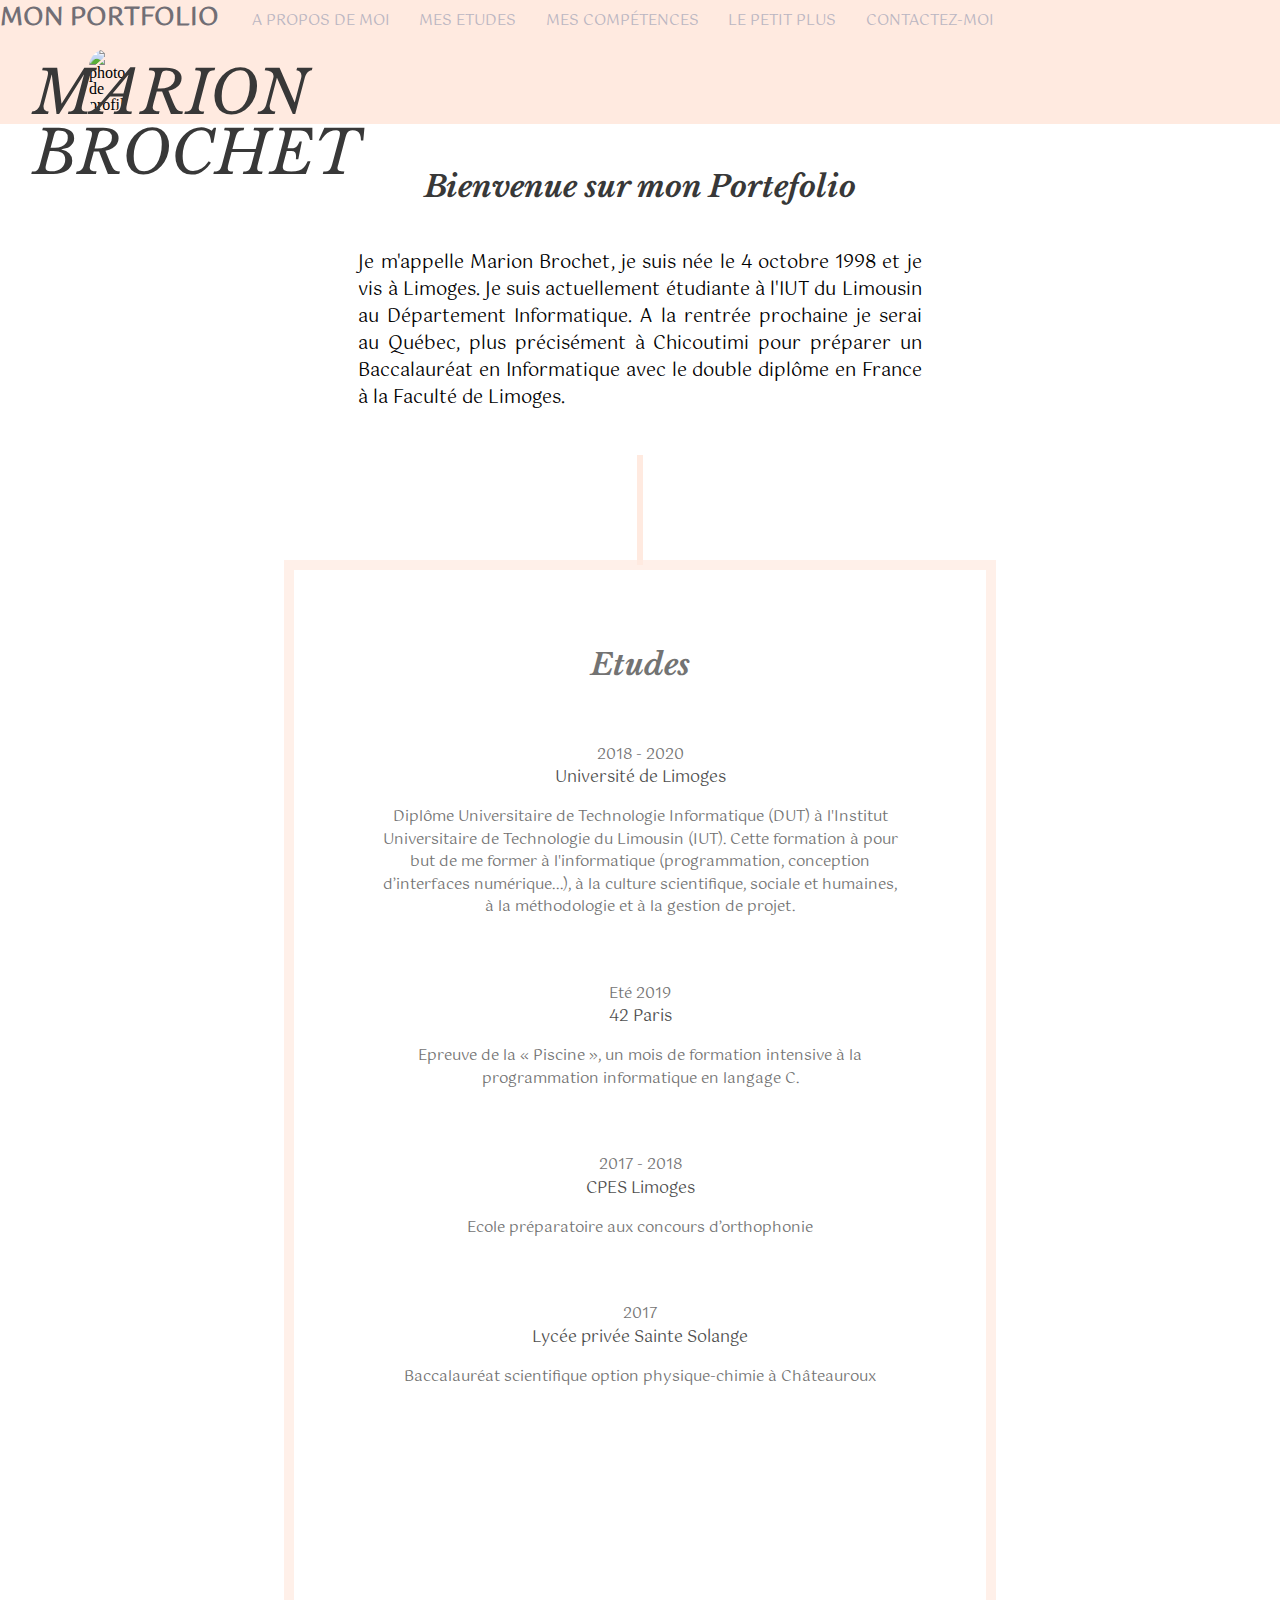
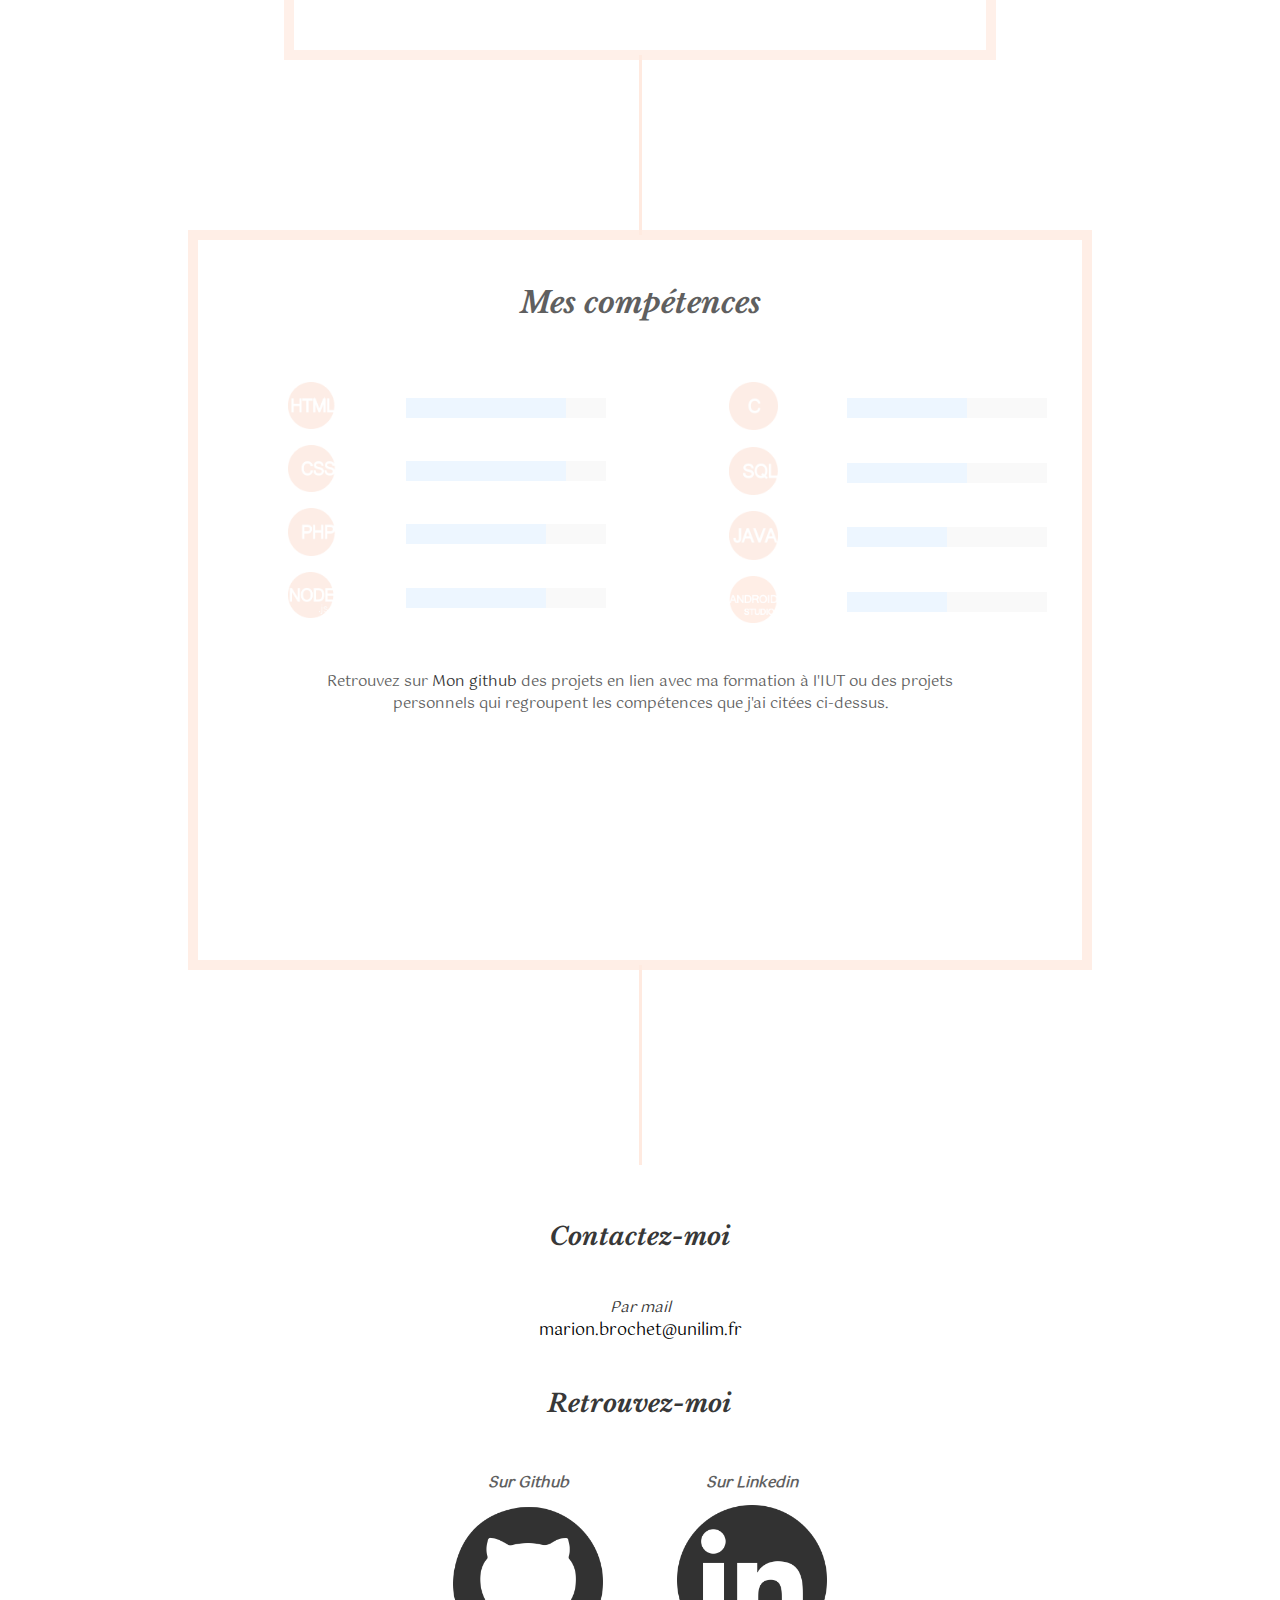
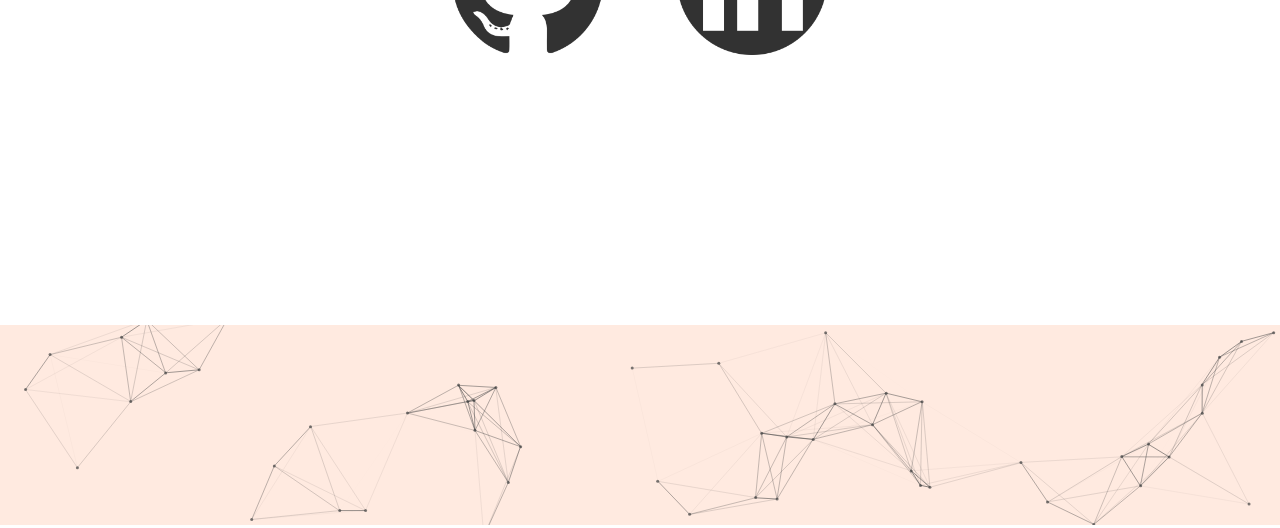
==== commit 05abb996: "Contact" ====
--- a/HTML/index.html
+++ b/HTML/index.html
@@ -190,21 +190,41 @@
 		<br>
   </div>
 
-  <hr width="1px" size="110px" color="#ffeae0">
-
-
-	<div class="donne">
-		<article id="git" class="github">
-			<a class="liengl" href="https://github.com/marionjadebrochet">
-			<img class="gitimg" src="../IMAGES/github.png" alt="Logo Github">
-			<p class="butongitlin">Mon Github</p></a>
-		</article>
-		<article id="lin" class="linkedin">
-				<a class="liengl" href="https://www.linkedin.com/in/marion-brochet/">
-			<img class="linimg" src="../IMAGES/linkedin.png" alt="Logo Linkedin">
-			<p class="butongitlin">Mon Linkedin</p></a>
-		</article>
-	</div>
+  <hr class="fin" width="1px" size="200px" color="#ffeae0">
+
+<div id="contact" class="contact">
+	<br>
+	<br>
+	<br>
+	<br>
+	<h2> Contactez-moi </h2>
+	<br>
+	<br><br>
+	<p>Par mail </p>
+	<b> marion.brochet@unilim.fr</b>
+	<br>
+	<br><br><br>
+	<h2> Retrouvez-moi </h2>
+	<br>
+<br>
+
+		<div class="donne">
+			<article id="git" class="github">
+				<a class="liengl" href="https://github.com/marionjadebrochet">
+					<p class="butongitlin">Sur Github</p>
+				<img class="gitimg" src="../IMAGES/github.png" alt="Logo Github">
+				</a>
+			</article>
+			<article id="lin" class="linkedin">
+					<a class="liengl" href="https://www.linkedin.com/in/marion-brochet/">
+				<p class="butongitlin">Sur Linkedin</p>
+				<img class="linimg" src="../IMAGES/linkedin.png" alt="Logo Linkedin">
+				</a>
+			</article>
+		</div>
+
+</div>
+
 
 
 
--- a/CSS/style.css
+++ b/CSS/style.css
@@ -256,11 +256,12 @@
     display: block;
     background-color: #F2F2F2;
     position: relative;
+		opacity: 0.5;
 }
 
 .jauge-remplissage1 {
     transition: all 0.3s linear 0s;
-    background-color: #ffeae0;
+    background-color: #d4ecff;
     width: 80%;
     height: 100%;
     position: absolute;
@@ -270,7 +271,7 @@
 
 .jauge-remplissage2 {
     transition: all 0.3s linear 0s;
-    background-color: #ffeae0;
+    background-color: #d4ecff;
     width: 70%;
     height: 100%;
     position: absolute;
@@ -280,7 +281,7 @@
 
 .jauge-remplissage3 {
     transition: all 0.3s linear 0s;
-    background-color: #ffeae0;
+    background-color: #d4ecff;
     width: 60%;
     height: 100%;
     position: absolute;
@@ -290,7 +291,7 @@
 
 .jauge-remplissage4 {
     transition: all 0.3s linear 0s;
-    background-color: #ffeae0;
+    background-color: #d4ecff;
     width: 50%;
     height: 100%;
     position: absolute;
@@ -322,12 +323,47 @@
 flex:1;
 }
 
+/* CONTACT */
+
+.contact {
+  width:35%;
+	height:85%;
+  text-align: center;
+	margin-left: auto;
+	margin-right: auto;
+}
+
+.contact h2 {
+  text-align: center;
+  font-weight: bold;
+  color:#383838;
+  font-size: 25px;
+}
+
+.contact p {
+  text-align: center;
+  color:#383838;
+  font-size: 15px;
+  margin-right: 12%;
+  margin-left: 12%;
+	font-style: italic;
+}
+
+.contact h1 {
+  text-align: center;
+  color:#383838;
+  font-size: 15px;
+  margin-right: 12%;
+  margin-left: 12%;
+}
+
 /* CARRE */
 
 .donne {
 	height: 300px;
 	/* background-color: #ffeae0; */
 	display: flex;
+
 
 }
 
@@ -344,8 +380,7 @@
 .github:hover {
 	opacity: 1;
   transition: 0.6s;
-	background-color: #ffeae0;
-
+background-color: #ffeae0;
 }
 
 .linkedin {
@@ -361,7 +396,7 @@
 .linkedin:hover {
 	opacity: 1;
   transition: 0.6s;
-	background-color: #ffeae0;
+background-color: #ffeae0;
 }
 
 .gitimg {
@@ -388,12 +423,20 @@
 		font-family: 'Gotu', sans-serif;
 		text-align: center;
 		color: black;
-		font-weight: bold;
-		font-size: 23px;
 		margin-right: 12%;
 		margin-left: 12%;
 }
 
+.butongitlin {
+	margin-bottom: 10%;
+	color : #BBB6C2;
+	font-weight: bold;
+}
+
+hr .fin {
+	border-top: 1px dashed;
+	color: #ffeae0;
+}
   /* Tablette */
 @media screen and (max-width: 992px) {
   body {
@@ -412,6 +455,8 @@
   height: 200px;
 }
 
+
+
 /* Couleur :
 
 Rose pale : #ffeae0
